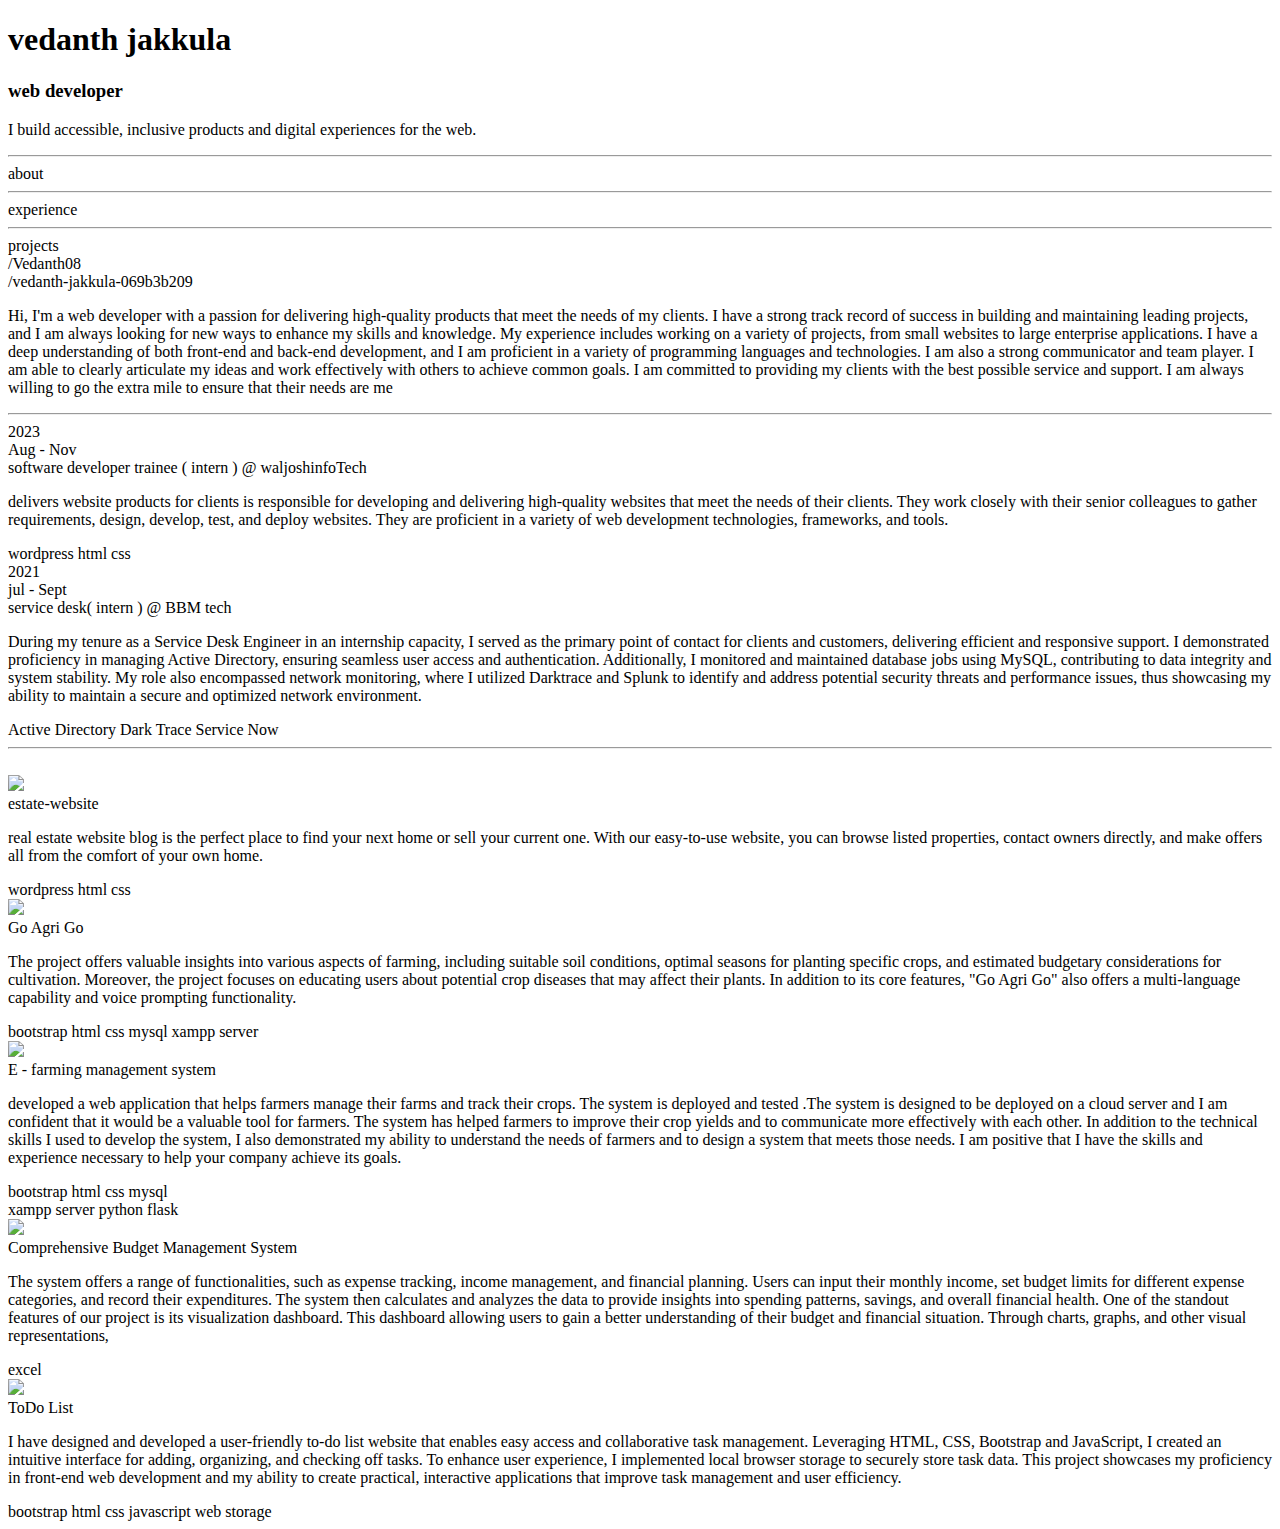
==== fullwebsite.html @ 66c03861 "added new feviicon" ====
<!DOCTYPE html>
<html lang="en">

    <head>

        <meta charset="UTF-8">
        <meta name="viewport" content="width=device-width, initial-scale=1.0">

        <title> Resume </title>
        
        <!-- Fevi Icon -->
        <link rel="icon" href="favicon.ico" type="image/x-icon">

        <!-- Bootstrap CSS Link -->
        <link href="https://cdn.jsdelivr.net/npm/bootstrap@5.3.2/dist/css/bootstrap.min.css" rel="stylesheet" integrity="sha384-T3c6CoIi6uLrA9TneNEoa7RxnatzjcDSCmG1MXxSR1GAsXEV/Dwwykc2MPK8M2HN" crossorigin="anonymous">

        <!-- Bootstrap Icons -->
        <link href="https://cdn.jsdelivr.net/npm/bootstrap-icons@latest/font/bootstrap-icons.css" rel="stylesheet">


        <!--Custom CSS Link -->
        <link rel="stylesheet" href="fullwebsite.css">

    </head>

    <body>

        <!-- Section 0 ( Profile Navigation ) **************************************************-->

        <aside class="section0-profile-navigation">

            <div class="profile-navigation-field">

                <div class="profile-content-field">

                    <h1 class="profile-content-heading ">
                        vedanth jakkula
                    </h1>

                    <h3 class="profile-content-heading2 " >web developer</h3>

                    <p class="profile-content-para content-para" >I build accessible, inclusive products and digital experiences for the web.</p>

                </div>
                
                <div class="selfpromotion-field">

                    <div class="selfpromotion-content-field" id="aboutfield-container">

                        <hr class="horizontal-line " id="about-horizontal-line">

                        <span class="selfpromotion-heading" id="selfpromotion-abouttext">about</span>

                    </div>

                    <div class="selfpromotion-content-field" id="experiencefield-container">

                        <hr class="horizontal-line" id="experience-horizontal-line">

                        <span class="selfpromotion-heading" id="selfpromotion-experiencetext">experience</span>

                    </div>

                    <div class="selfpromotion-content-field " id="projectfield-container">

                        <hr class="horizontal-line" id="projects-horizontal-line">

                        <span class="selfpromotion-heading" id="selfpromotion-projectstext">projects</span>

                    </div>

                </div>

                <div class="social-icon-fieldcontainer">

                    <div class="social-icon-field">

                        <i class="bi bi-github social-icon"></i>

                        <span class="social-icon-text">/Vedanth08</span>

                    </div>

                    <div class="social-icon-field">

                        <i class="bi bi-linkedin social-icon"></i>

                        <span class="social-icon-text">/vedanth-jakkula-069b3b209</span>

                    </div>

                </div>

            </div>

        </aside>
       

        <!-- section 1 ( Profile Content Navigation ) **************************************************-->

        <aside class="section1-profilecontent-navigation">

            <div class="profile-intro-field" id="profile-intro-field">

                <p class="profile-intro-text" id="profile-intro-text">
                
                    Hi, I'm a web developer with a passion for delivering high-quality products that meet the needs of my clients. I have a strong track record of success in building and maintaining leading projects, and I am always looking for new ways to enhance my skills and knowledge.
                    
                    My experience includes working on a variety of projects, from small websites to large enterprise applications. I have a deep understanding of both front-end and back-end development, and I am proficient in a variety of programming languages and technologies.
                    
                    I am also a strong communicator and team player. I am able to clearly articulate my ideas and work effectively with others to achieve common goals.
                    
                    I am committed to providing my clients with the best possible service and support. I am always willing to go the extra mile to ensure that their needs are me
                </p>

            </div>

            <hr class="horizontal-line2">

            <!-- Work Experience Section -->

            <section class="experience-field" id="experience-field">

                <div class=" experience-container experience0">

                    <div class="experience-header">

                        <header class="experience-headingElements ">2023</header>

                        <header class="experience-headingElements ">Aug - Nov</header>

                    </div>


                    <div class="experience-content-field">

                        <div class="content-fieldcontainer">

                            <span class="experience-content-heading experience-headingElements">software developer trainee ( intern )
                                
                                <span class="">@</span>
                                
                            </span>

                            <span class="experience-content-link experience-headingElements">

                                <a class="content-link" >waljoshinfoTech</a>

                            </span> 

                            <span class=""><i class="bi bi-arrow-up-right"></i></span>

                            <p class="experience-content-para ">delivers website products for clients is responsible for developing and delivering high-quality websites that meet the needs of their clients. They work closely with their senior colleagues to gather requirements, design, develop, test, and deploy websites. They are proficient in a variety of web development technologies, frameworks, and tools.</p>

                        </div>

                        <div class="techology-field">

                            <span class="technology-content">wordpress</span>
            
                            <span class="technology-content">html</span>
            
                            <span class="technology-content">css</span>
            
                        </div>

                    </div>

                </div>

                <div class=" experience-container experience1">

                    <div class="experience-header">

                        <header class="experience-headingElements ">2021</header>

                        <header class="experience-headingElements ">jul - Sept</header>

                    </div>


                    <div class="experience-content-field">

                        <div class="content-fieldcontainer">

                            <span class="experience-content-heading experience-headingElements">service desk( intern )
                                
                                <span class="">@</span>
                                
                            </span>

                            <span class="experience-content-link experience-headingElements">

                                <a class="content-link" >BBM tech</a>

                            </span> 

                            <span class=""><i class="bi bi-arrow-up-right"></i></span>

                            <p class="experience-content-para ">During my tenure as a Service Desk Engineer in an internship capacity, I served as the primary point of contact for clients and customers, delivering efficient and responsive support. I demonstrated proficiency in managing Active Directory, ensuring seamless user access and authentication. Additionally, I monitored and maintained database jobs using MySQL, contributing to data integrity and system stability. My role also encompassed network monitoring, where I utilized Darktrace and Splunk to identify and address potential security threats and performance issues, thus showcasing my ability to maintain a secure and optimized network environment.</p>

                        </div>

                        <div class="techology-field">

                            <span class="technology-content">Active Directory</span>
            
                            <span class="technology-content">Dark Trace</span>
            
                            <span class="technology-content">Service Now</span>
            
                        </div>

                    </div>

                </div>

            </section>

            <hr class="horizontal-line2">

            &nbsp;

            <!-- Projects Section  -->

            <section class="project-sectionfield" id="project-sectionfield">

                <div class="projects-field project0 ">

                    <div class="project-container">

                        <img class="project-image" src="https://assets-global.website-files.com/6009ec8cda7f305645c9d91b/617fffdcfa159082ea3ef6a3_t5Gb3iMLNTSQEl07jUIJNHT6qCUftSKhE5JzlQMiCjtiYqxu-QXbLjxErDAKkU-VunGzx-pOkOhdAv5o2hRPNO4KTmdXHALYvzJSUGGPFca0RckUNbINFpBrbUlNm-Y-cBpIt7AB.jpeg" >
                        
                        <div class="project-content">
    
                            <header class="projects-content-heading">estate-website</header>
    
                            <p class="project-content-para ">real estate website blog is the perfect place to find your next home or sell your current one. With our easy-to-use website, you can browse listed properties, contact owners directly, and make offers all from the comfort of your own home.</p>
                            
                            <div class="techology-field">
    
                                <span class="technology-content">wordpress</span>
                
                                <span class="technology-content">html</span>
                
                                <span class="technology-content">css</span>
                
                            </div>
    
                        </div>
    
                    </div>
    
                </div>

                <div class="projects-field project1 ">
    
                    <div class="project-container ">
    
                        <img class="project-image" src="https://muffingroup.com/blog/wp-content/uploads/2022/05/muffingroup-1.jpg" >
                        
                        <div class="project-content">
    
                            <header class="projects-content-heading ">Go Agri Go</header>
    
                            <p class="project-content-para ">The project offers valuable insights into various aspects of farming, including suitable soil conditions, optimal seasons for
                                planting specific crops, and estimated budgetary considerations for cultivation. Moreover, the project focuses on educating users about potential crop diseases that may affect their plants. In addition to its core features, "Go Agri Go" also offers a multi-language capability and voice prompting functionality.</p>
                            
                            <div class="techology-field">
    
                                <span class="technology-content">bootstrap</span>
                
                                <span class="technology-content">html</span>
                
                                <span class="technology-content">css</span>

                                <span class="technology-content">mysql</span>

                                <span class="technology-content">xampp server</span>
                
                            </div>
    
                        </div>
    
                    </div>
    
                </div>

                <div class="projects-field project2 ">
    
                    <div class="project-container ">
    
                        <img class="project-image" src="https://designwebkit.com/wp-content/uploads/2017/12/59260.jpg" >
                        
                        <div class="project-content">
    
                            <header class="projects-content-heading ">E - farming management system</header>
    
                            <p class="project-content-para ">developed a web application that helps farmers manage their farms and track their crops. The system is deployed and tested .The system is designed to be deployed on a cloud server and I am confident that it would be a valuable tool for farmers. The system has helped farmers to improve their crop yields and to communicate more effectively with each other. In addition to the technical skills I used to develop the system, I also demonstrated my ability to understand the needs of farmers and to design a system that meets those needs. I am positive that I have the skills and experience necessary to help your company achieve its goals.</p>
                            
                            <div class="techology-field">
    
                                <span class="technology-content">bootstrap</span>
                
                                <span class="technology-content">html</span>
                
                                <span class="technology-content">css</span>

                                <span class="technology-content">mysql</span>
            
                            </div>

                            <div class="techology-field">

                                <span class="technology-content">xampp server</span>
                
                                <span class="technology-content">python flask</span>

                            </div>
    
                        </div>
    
                    </div>
    
                </div>

                <div class="projects-field project3 ">
    
                    <div class="project-container ">
    
                        <img class="project-image" src="https://hive.com/wp-content/uploads/2022/03/excel-sheet.jpeg" >
                        
                        <div class="project-content">
    
                            <header class="projects-content-heading ">Comprehensive Budget Management System</header>
    
                            <p class="project-content-para ">The system offers a range of functionalities, such as expense tracking, income management, and financial planning. Users can
                                input their monthly income, set budget limits for different expense categories, and record their expenditures. The system then
                                calculates and analyzes the data to provide insights into spending patterns, savings, and overall financial health. One of the
                                standout features of our project is its visualization dashboard. This dashboard allowing users to gain a better understanding of
                                their budget and financial situation. Through charts, graphs, and other visual representations,</p>
                            
                            <div class="techology-field">
    
                                <span class="technology-content">excel</span>
                
                            </div>
    
                        </div>
    
                    </div>
    
                </div>

                <div class="projects-field project4 ">
    
                    <div class="project-container ">
    
                        <img class="project-image" src="todolist.png" >
                        
                        <div class="project-content">
    
                            <header class="projects-content-heading ">ToDo List</header>
    
                            <p class="project-content-para ">I have designed and developed a user-friendly to-do list website that enables easy access and collaborative task management. Leveraging HTML, CSS, Bootstrap and JavaScript, I created an intuitive interface for adding, organizing, and checking off tasks. To enhance user experience, I implemented local browser storage to securely store task data. This project showcases my proficiency in front-end web development and my ability to create practical, interactive applications that improve task management and user efficiency.</p>
                            
                            <div class="techology-field">
    
                                <span class="technology-content">bootstrap</span>
                
                                <span class="technology-content">html</span>
                
                                <span class="technology-content">css</span>

                                <span class="technology-content">javascript</span>
                
                                <span class="technology-content">web storage</span>
                
                            </div>
    
                        </div>
    
                    </div>
    
                </div>

            </section>

        </aside>

    </body>

    <script src="fullwebsite.js"></script>

</html>
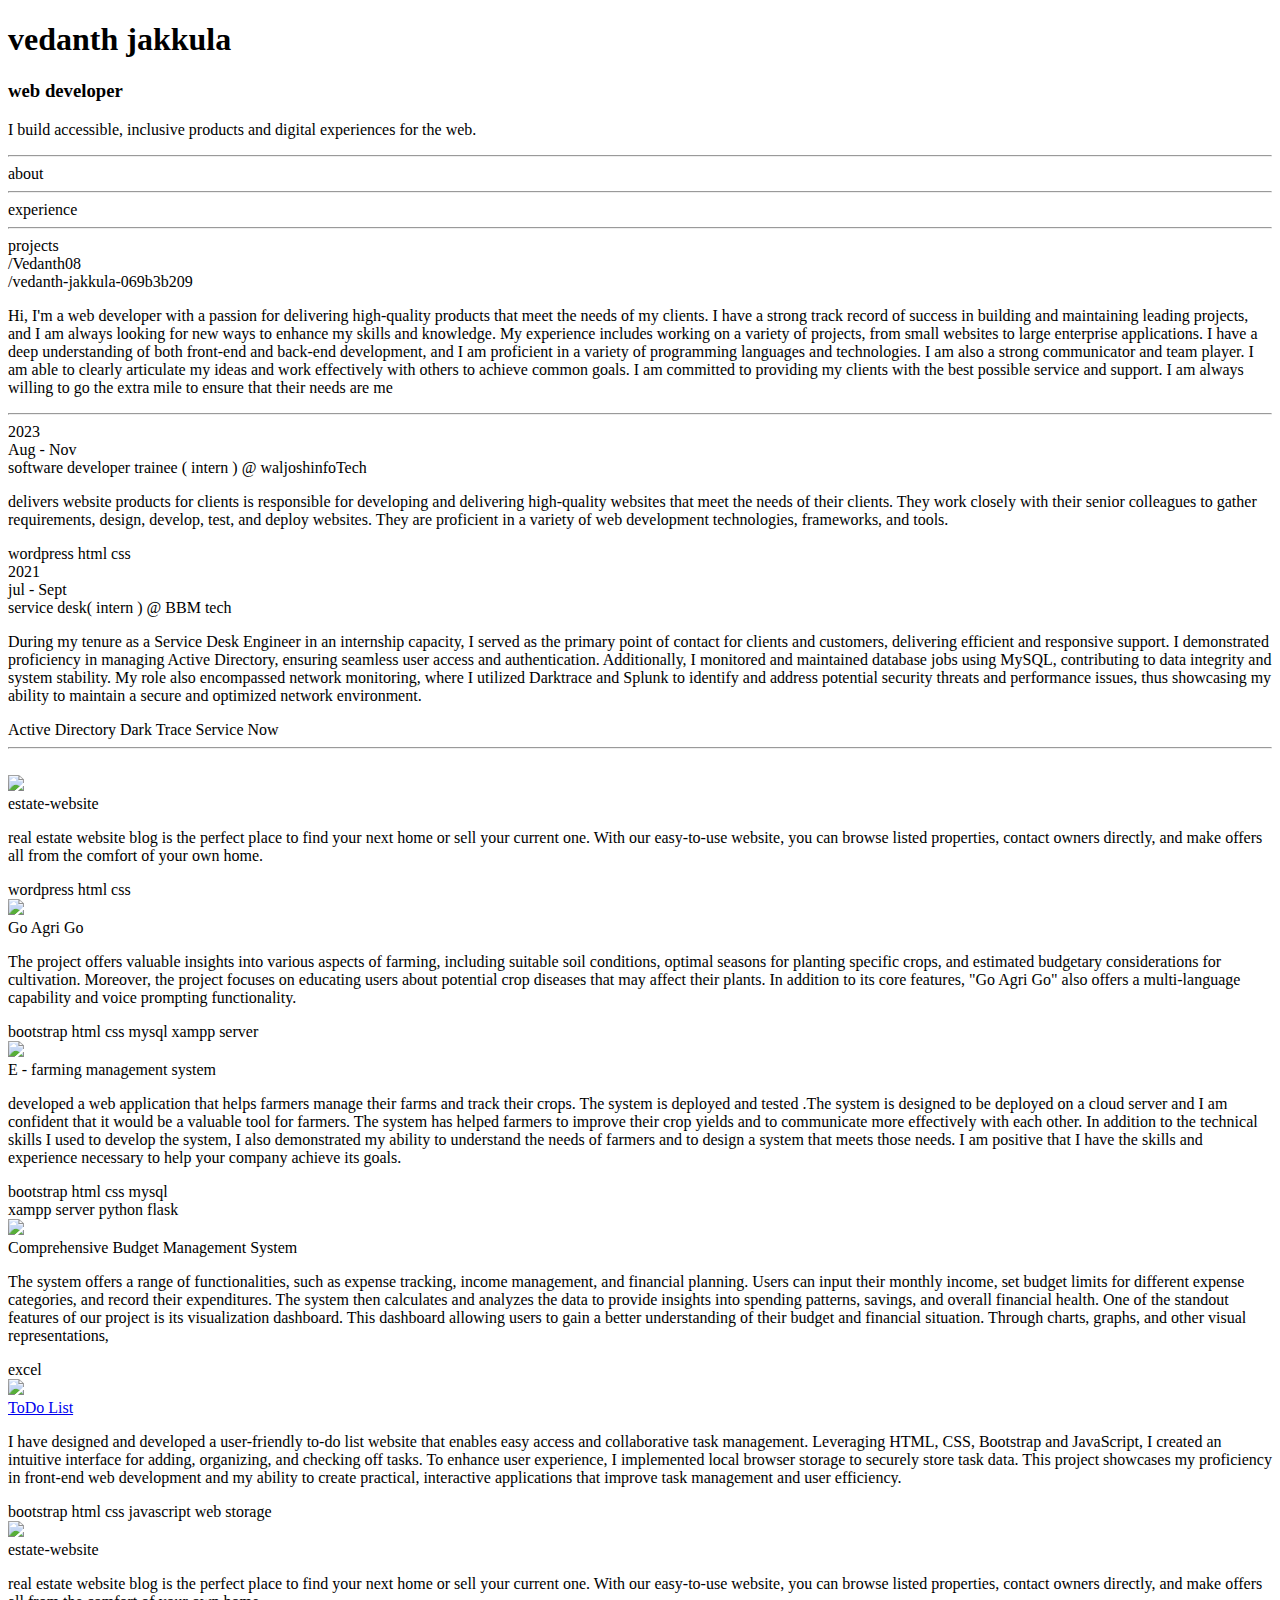
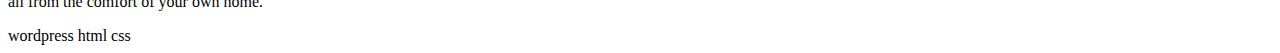
==== commit 85d65ed6: "made some changes in the code" ====
--- a/fullwebsite.html
+++ b/fullwebsite.html
@@ -359,8 +359,14 @@
                         <img class="project-image" src="todolist.png" >
                         
                         <div class="project-content">
-    
-                            <header class="projects-content-heading ">ToDo List</header>
+
+                            <span class="experience-content-link experience-headingElements">
+
+                                <a class="projects-content-heading" href="https://vedanth08.github.io/todoList/ ">ToDo List</a>
+
+                            </span> 
+
+                            <span class=""><i class="bi bi-arrow-up-right"></i></span>
     
                             <p class="project-content-para ">I have designed and developed a user-friendly to-do list website that enables easy access and collaborative task management. Leveraging HTML, CSS, Bootstrap and JavaScript, I created an intuitive interface for adding, organizing, and checking off tasks. To enhance user experience, I implemented local browser storage to securely store task data. This project showcases my proficiency in front-end web development and my ability to create practical, interactive applications that improve task management and user efficiency.</p>
                             
@@ -384,6 +390,34 @@
     
                 </div>
 
+                <div class="projects-field project5 ">
+
+                    <div class="project-container">
+
+                        <img class="project-image" src="https://assets-global.website-files.com/6009ec8cda7f305645c9d91b/617fffdcfa159082ea3ef6a3_t5Gb3iMLNTSQEl07jUIJNHT6qCUftSKhE5JzlQMiCjtiYqxu-QXbLjxErDAKkU-VunGzx-pOkOhdAv5o2hRPNO4KTmdXHALYvzJSUGGPFca0RckUNbINFpBrbUlNm-Y-cBpIt7AB.jpeg" >
+                        
+                        <div class="project-content">
+    
+                            <header class="projects-content-heading">estate-website</header>
+    
+                            <p class="project-content-para ">real estate website blog is the perfect place to find your next home or sell your current one. With our easy-to-use website, you can browse listed properties, contact owners directly, and make offers all from the comfort of your own home.</p>
+                            
+                            <div class="techology-field">
+    
+                                <span class="technology-content">wordpress</span>
+                
+                                <span class="technology-content">html</span>
+                
+                                <span class="technology-content">css</span>
+                
+                            </div>
+    
+                        </div>
+    
+                    </div>
+    
+                </div>
+
             </section>
 
         </aside>
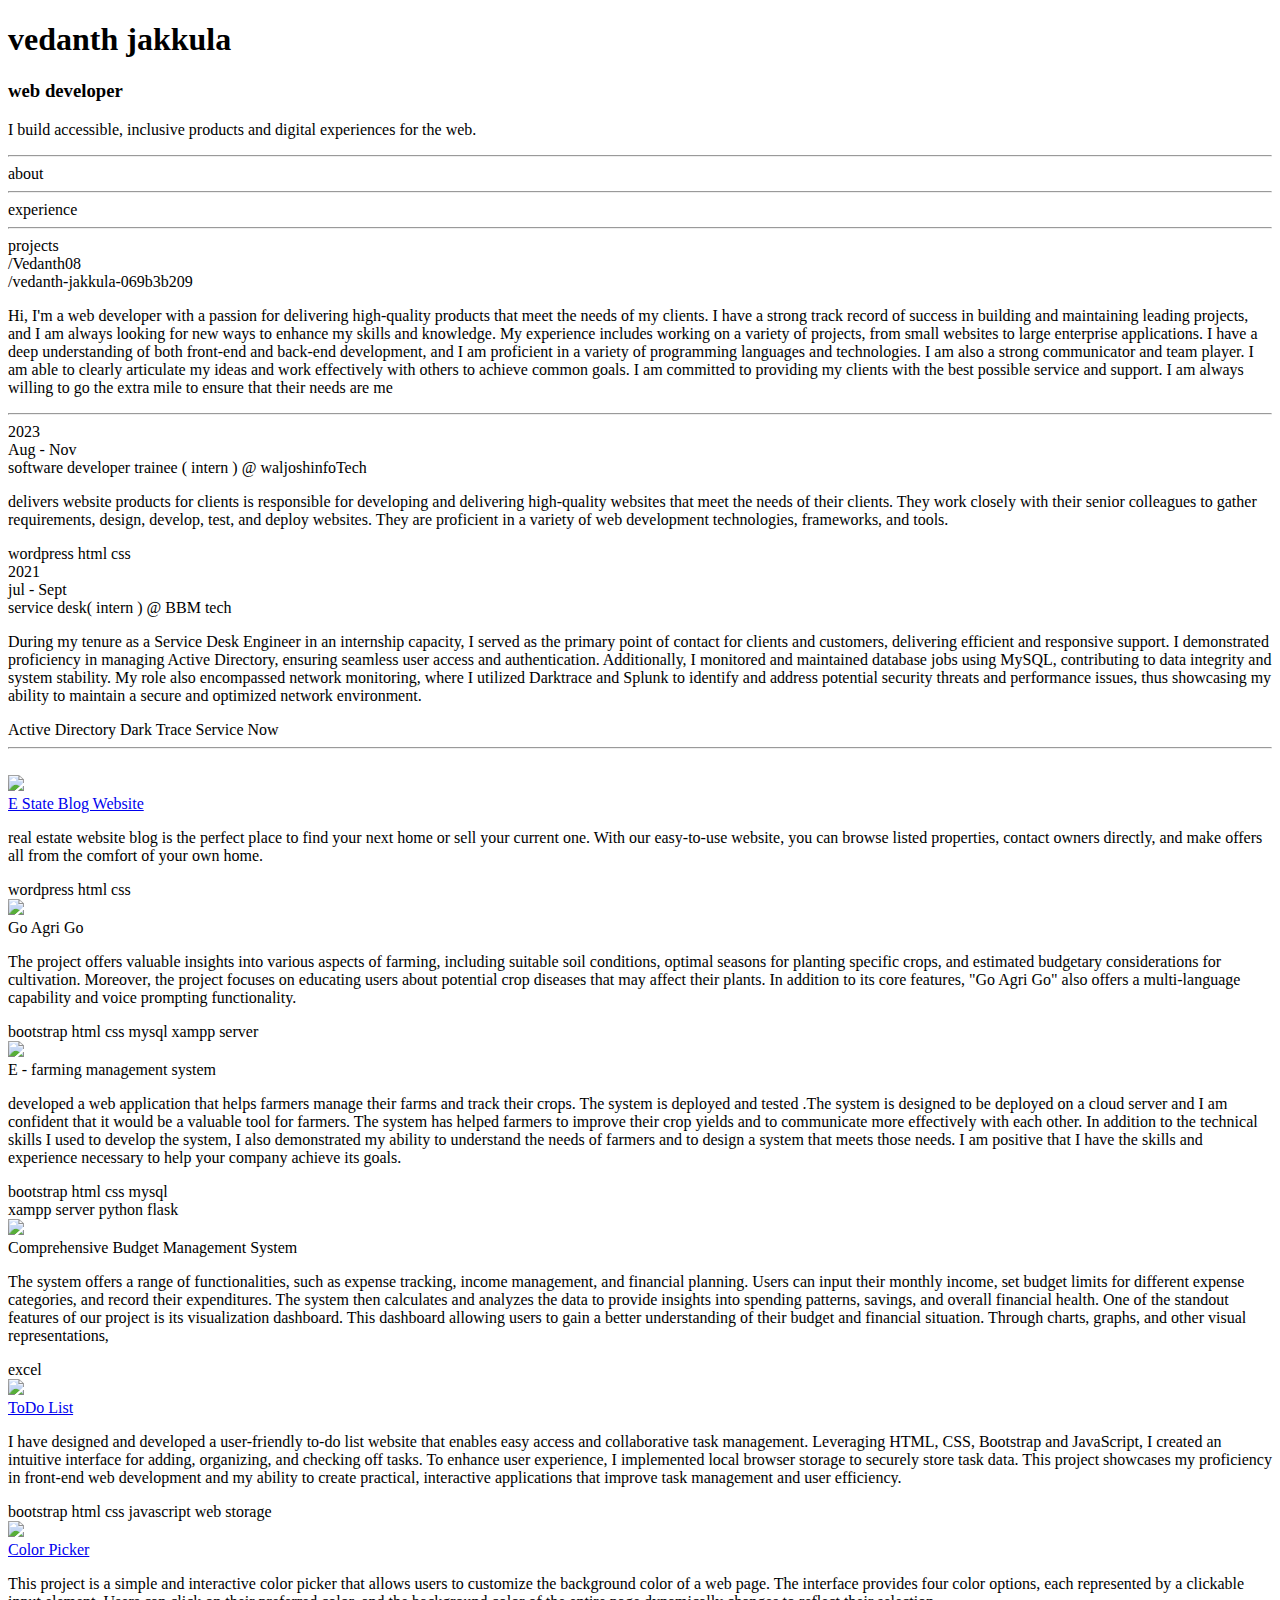
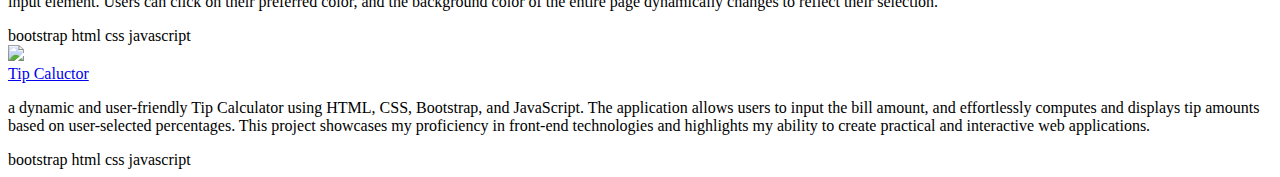
==== commit 4fc8cc58: "added project description" ====
--- a/fullwebsite.html
+++ b/fullwebsite.html
@@ -233,7 +233,13 @@
                         
                         <div class="project-content">
     
-                            <header class="projects-content-heading">estate-website</header>
+                            <span class="experience-content-link experience-headingElements">
+
+                                <a class="projects-content-heading" href="https://vedanth08.github.io/Real-State-Website/ ">E State Blog Website</a>
+
+                            </span> 
+
+                            <span class=""><i class="bi bi-arrow-up-right"></i></span>
     
                             <p class="project-content-para ">real estate website blog is the perfect place to find your next home or sell your current one. With our easy-to-use website, you can browse listed properties, contact owners directly, and make offers all from the comfort of your own home.</p>
                             
@@ -391,24 +397,70 @@
                 </div>
 
                 <div class="projects-field project5 ">
-
-                    <div class="project-container">
-
-                        <img class="project-image" src="https://assets-global.website-files.com/6009ec8cda7f305645c9d91b/617fffdcfa159082ea3ef6a3_t5Gb3iMLNTSQEl07jUIJNHT6qCUftSKhE5JzlQMiCjtiYqxu-QXbLjxErDAKkU-VunGzx-pOkOhdAv5o2hRPNO4KTmdXHALYvzJSUGGPFca0RckUNbINFpBrbUlNm-Y-cBpIt7AB.jpeg" >
-                        
-                        <div class="project-content">
-    
-                            <header class="projects-content-heading">estate-website</header>
-    
-                            <p class="project-content-para ">real estate website blog is the perfect place to find your next home or sell your current one. With our easy-to-use website, you can browse listed properties, contact owners directly, and make offers all from the comfort of your own home.</p>
-                            
-                            <div class="techology-field">
-    
-                                <span class="technology-content">wordpress</span>
-                
-                                <span class="technology-content">html</span>
-                
-                                <span class="technology-content">css</span>
+    
+                    <div class="project-container ">
+    
+                        <img class="project-image" src="colorpicker.png" >
+                        
+                        <div class="project-content">
+
+                            <span class="experience-content-link experience-headingElements">
+
+                                <a class="projects-content-heading" href="https://vedanth08.github.io/Color-picker/">Color Picker</a>
+
+                            </span> 
+
+                            <span class=""><i class="bi bi-arrow-up-right"></i></span>
+    
+                            <p class="project-content-para ">This project is a simple and interactive color picker that allows users to customize the background color of a web page. The interface provides four color options, each represented by a clickable input element. Users can click on their preferred color, and the background color of the entire page dynamically changes to reflect their selection.</p>
+                            
+                            <div class="techology-field">
+    
+                                <span class="technology-content">bootstrap</span>
+                
+                                <span class="technology-content">html</span>
+                
+                                <span class="technology-content">css</span>
+
+                                <span class="technology-content">javascript</span>
+
+                
+                            </div>
+    
+                        </div>
+    
+                    </div>
+    
+                </div>
+
+                <div class="projects-field project6 ">
+    
+                    <div class="project-container ">
+    
+                        <img class="project-image" src="tipCal.png" >
+                        
+                        <div class="project-content">
+
+                            <span class="experience-content-link experience-headingElements">
+
+                                <a class="projects-content-heading" href="https://vedanth08.github.io/Tip-calc/">Tip Caluctor</a>
+
+                            </span> 
+
+                            <span class=""><i class="bi bi-arrow-up-right"></i></span>
+    
+                            <p class="project-content-para ">a dynamic and user-friendly Tip Calculator using HTML, CSS, Bootstrap, and JavaScript. The application allows users to input the bill amount, and effortlessly computes and displays tip amounts based on user-selected percentages. This project showcases my proficiency in front-end technologies and highlights my ability to create practical and interactive web applications.</p>
+                            
+                            <div class="techology-field">
+    
+                                <span class="technology-content">bootstrap</span>
+                
+                                <span class="technology-content">html</span>
+                
+                                <span class="technology-content">css</span>
+
+                                <span class="technology-content">javascript</span>
+
                 
                             </div>
     
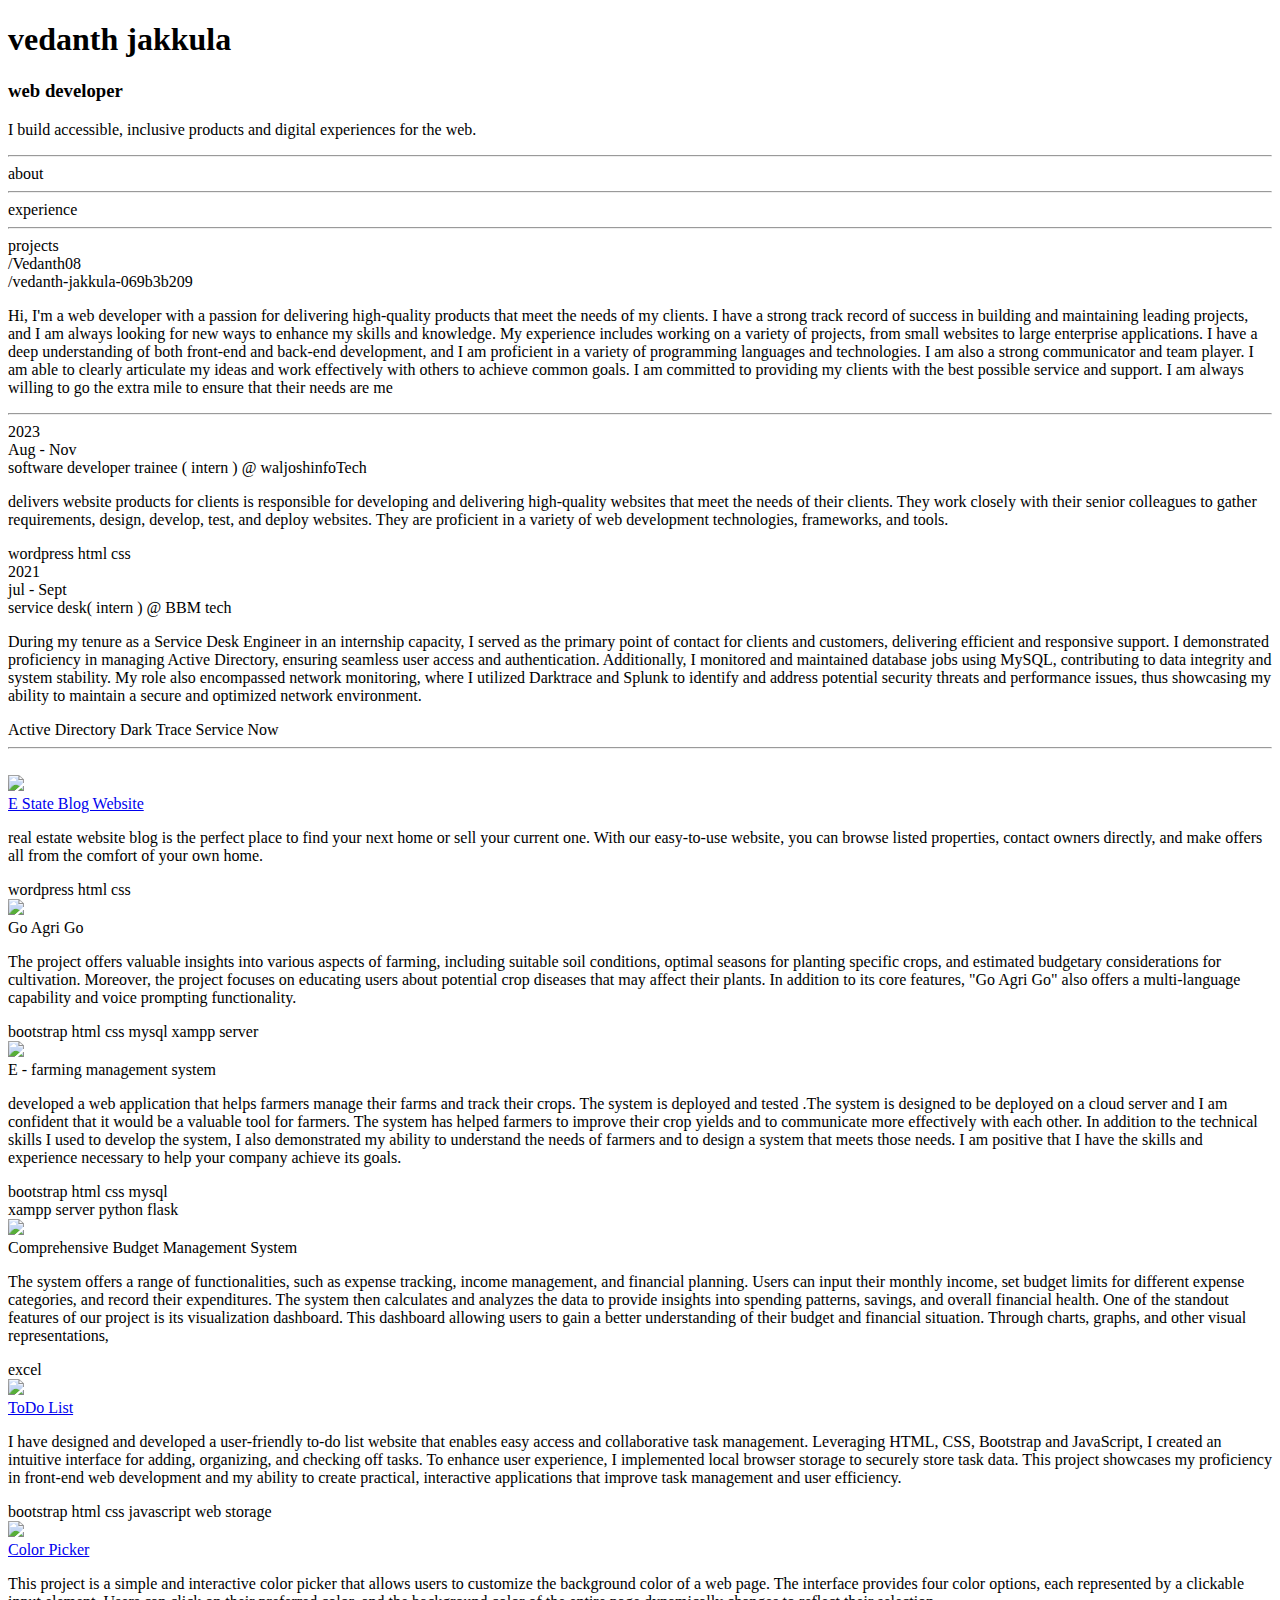
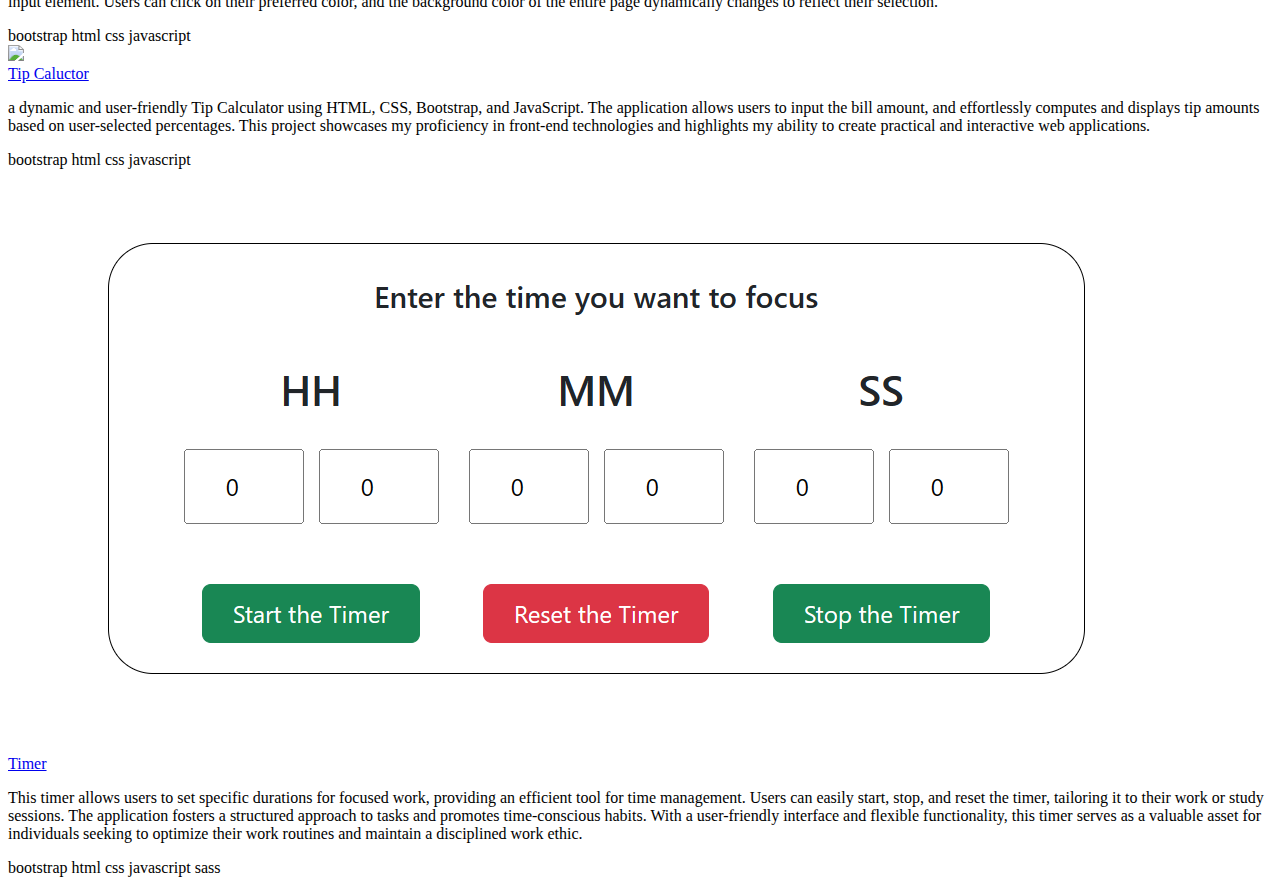
==== commit 542d5bcc: "added the image" ====
--- a/fullwebsite.html
+++ b/fullwebsite.html
@@ -470,6 +470,44 @@
     
                 </div>
 
+                <div class="projects-field project7 ">
+    
+                    <div class="project-container ">
+    
+                        <img class="project-image" src="timer.png" >
+                        
+                        <div class="project-content">
+
+                            <span class="experience-content-link experience-headingElements">
+
+                                <a class="projects-content-heading" href="https://vedanth08.github.io/Timer/">Timer</a>
+
+                            </span> 
+
+                            <span class=""><i class="bi bi-arrow-up-right"></i></span>
+    
+                            <p class="project-content-para ">This timer allows users to set specific durations for focused work, providing an efficient tool for time management. Users can easily start, stop, and reset the timer, tailoring it to their work or study sessions. The application fosters a structured approach to tasks and promotes time-conscious habits. With a user-friendly interface and flexible functionality, this timer serves as a valuable asset for individuals seeking to optimize their work routines and maintain a disciplined work ethic.</p>
+                            
+                            <div class="techology-field">
+    
+                                <span class="technology-content">bootstrap</span>
+                
+                                <span class="technology-content">html</span>
+                
+                                <span class="technology-content">css</span>
+
+                                <span class="technology-content">javascript</span>
+
+                                <spam class="technology-content">sass</spam>
+
+                            </div>
+    
+                        </div>
+    
+                    </div>
+    
+                </div>
+
             </section>
 
         </aside>
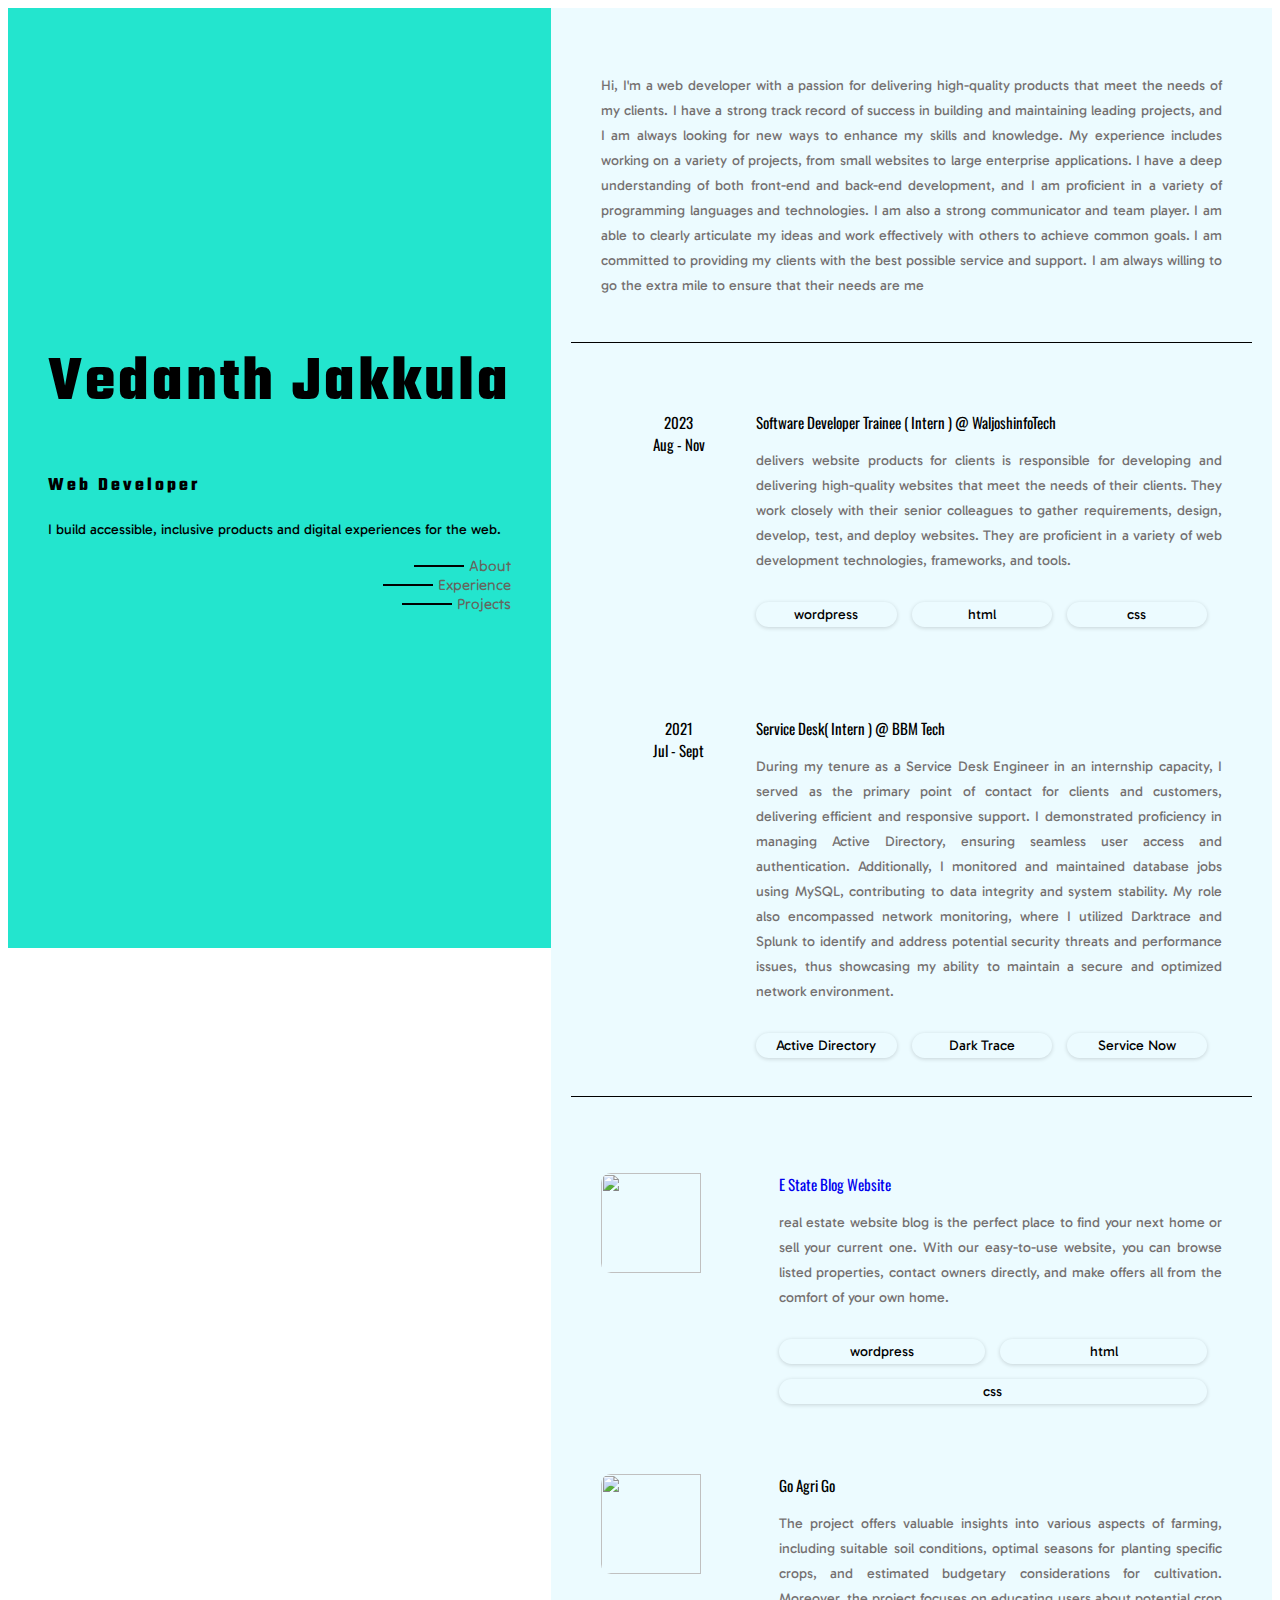
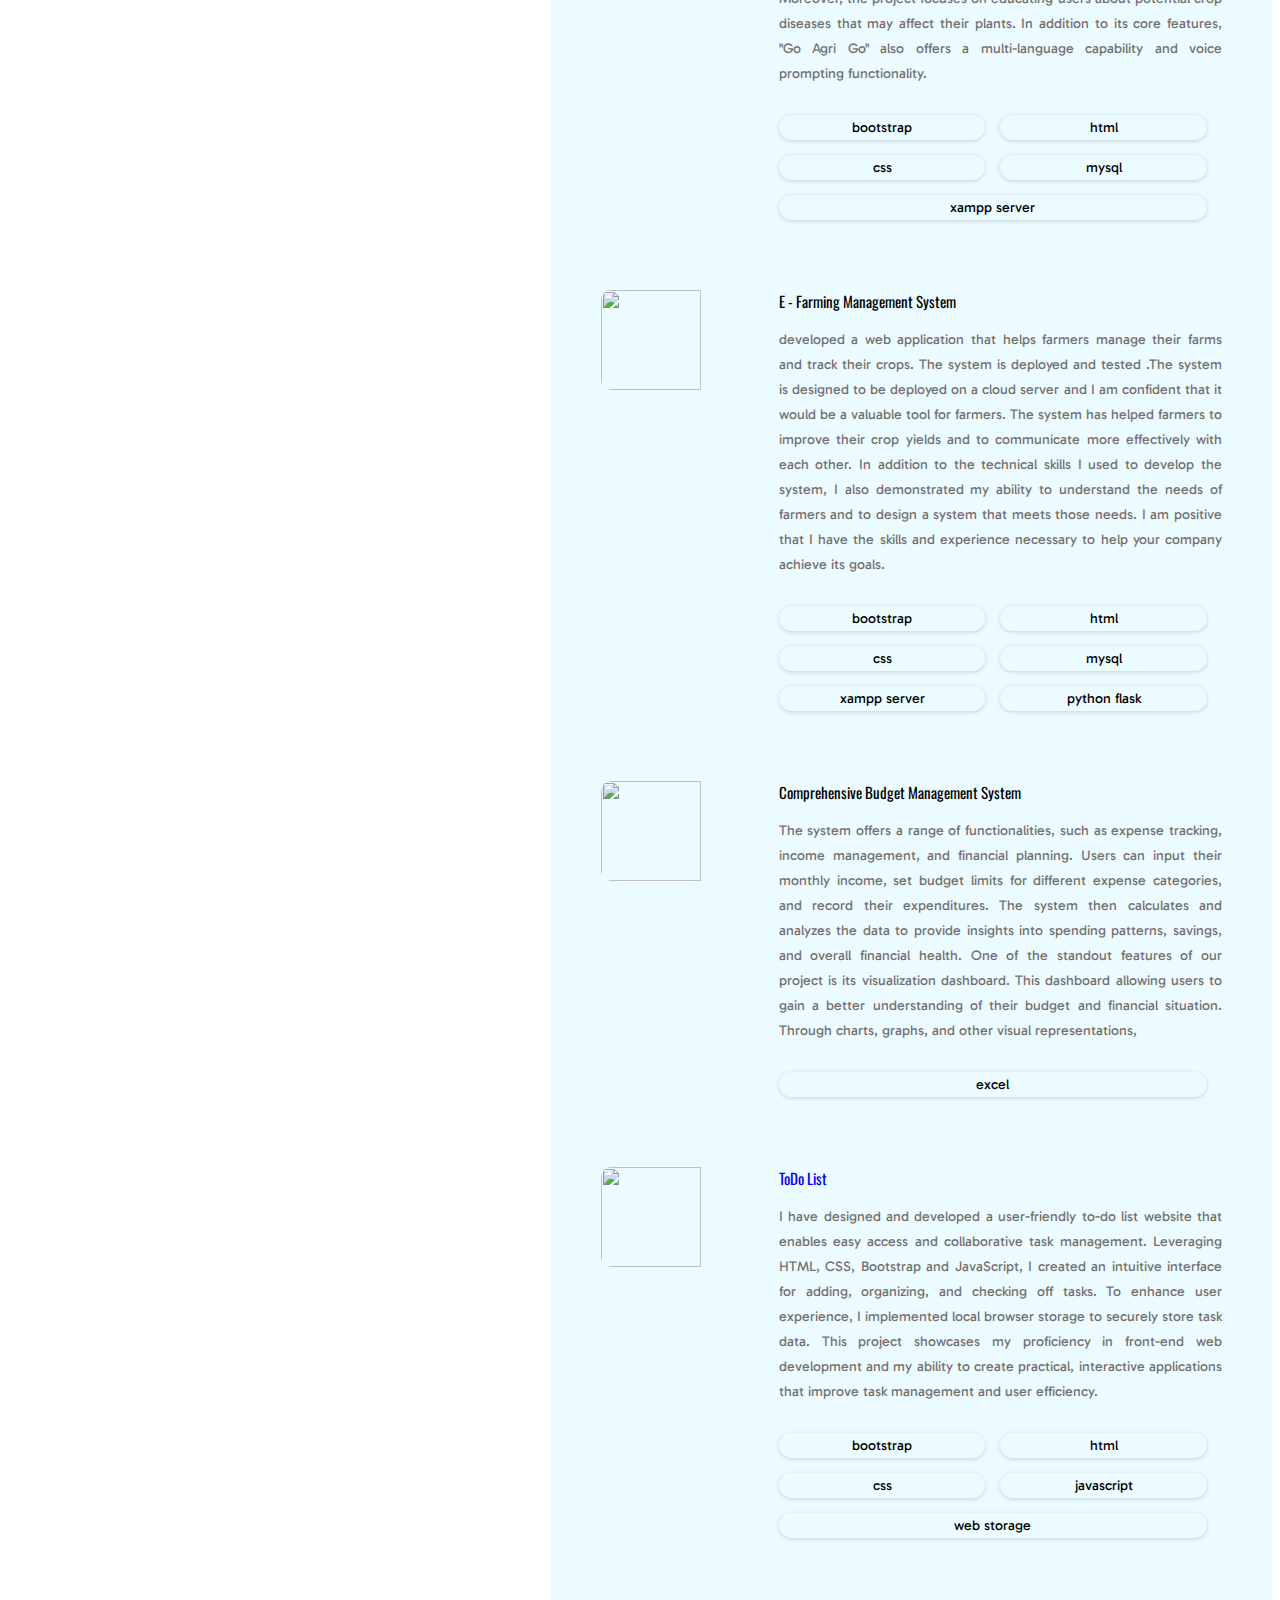
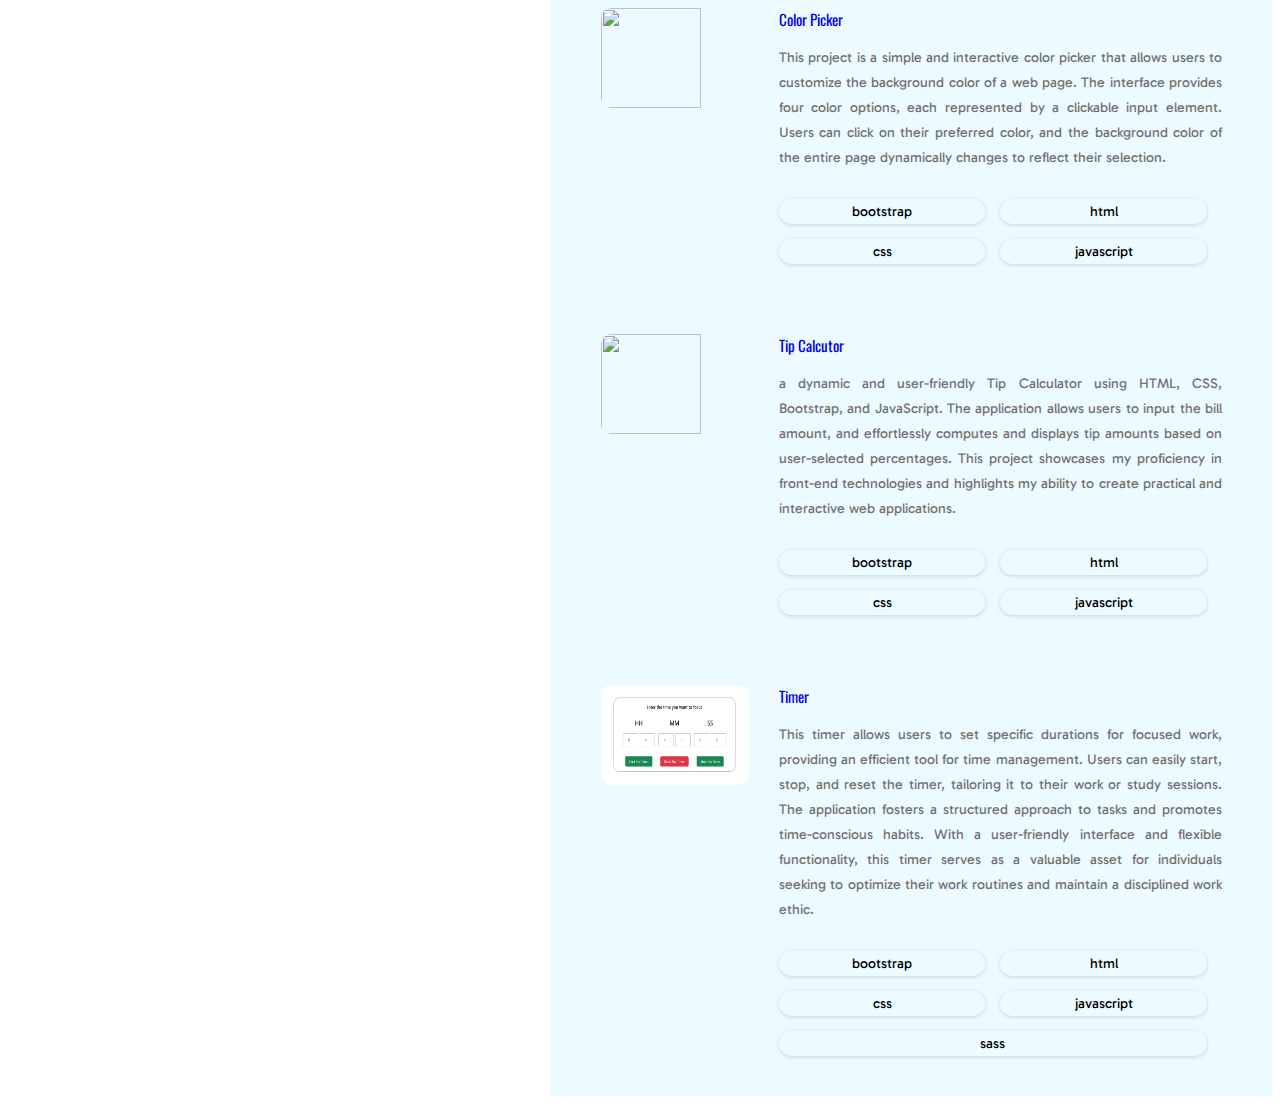
==== commit 03a72d30: "wrapped the technologies" ====
--- a/fullwebsite.html
+++ b/fullwebsite.html
@@ -154,7 +154,7 @@
 
                         </div>
 
-                        <div class="techology-field">
+                        <div class="technology-field">
 
                             <span class="technology-content">wordpress</span>
             
@@ -201,7 +201,7 @@
 
                         </div>
 
-                        <div class="techology-field">
+                        <div class="technology-field">
 
                             <span class="technology-content">Active Directory</span>
             
@@ -223,6 +223,8 @@
 
             <!-- Projects Section  -->
 
+            <!-- E State website -->
+
             <section class="project-sectionfield" id="project-sectionfield">
 
                 <div class="projects-field project0 ">
@@ -243,7 +245,7 @@
     
                             <p class="project-content-para ">real estate website blog is the perfect place to find your next home or sell your current one. With our easy-to-use website, you can browse listed properties, contact owners directly, and make offers all from the comfort of your own home.</p>
                             
-                            <div class="techology-field">
+                            <div class="technology-field">
     
                                 <span class="technology-content">wordpress</span>
                 
@@ -258,6 +260,8 @@
                     </div>
     
                 </div>
+
+                <!-- Go agri go -->
 
                 <div class="projects-field project1 ">
     
@@ -272,7 +276,7 @@
                             <p class="project-content-para ">The project offers valuable insights into various aspects of farming, including suitable soil conditions, optimal seasons for
                                 planting specific crops, and estimated budgetary considerations for cultivation. Moreover, the project focuses on educating users about potential crop diseases that may affect their plants. In addition to its core features, "Go Agri Go" also offers a multi-language capability and voice prompting functionality.</p>
                             
-                            <div class="techology-field">
+                            <div class="technology-field">
     
                                 <span class="technology-content">bootstrap</span>
                 
@@ -292,6 +296,8 @@
     
                 </div>
 
+                <!-- E - farming management system -->
+
                 <div class="projects-field project2 ">
     
                     <div class="project-container ">
@@ -304,7 +310,7 @@
     
                             <p class="project-content-para ">developed a web application that helps farmers manage their farms and track their crops. The system is deployed and tested .The system is designed to be deployed on a cloud server and I am confident that it would be a valuable tool for farmers. The system has helped farmers to improve their crop yields and to communicate more effectively with each other. In addition to the technical skills I used to develop the system, I also demonstrated my ability to understand the needs of farmers and to design a system that meets those needs. I am positive that I have the skills and experience necessary to help your company achieve its goals.</p>
                             
-                            <div class="techology-field">
+                            <div class="technology-field">
     
                                 <span class="technology-content">bootstrap</span>
                 
@@ -313,22 +319,20 @@
                                 <span class="technology-content">css</span>
 
                                 <span class="technology-content">mysql</span>
-            
-                            </div>
-
-                            <div class="techology-field">
 
                                 <span class="technology-content">xampp server</span>
                 
                                 <span class="technology-content">python flask</span>
-
-                            </div>
-    
-                        </div>
-    
-                    </div>
-    
-                </div>
+            
+                            </div>
+
+                        </div>
+    
+                    </div>
+    
+                </div>
+
+                <!-- Budget management system -->
 
                 <div class="projects-field project3 ">
     
@@ -346,7 +350,7 @@
                                 standout features of our project is its visualization dashboard. This dashboard allowing users to gain a better understanding of
                                 their budget and financial situation. Through charts, graphs, and other visual representations,</p>
                             
-                            <div class="techology-field">
+                            <div class="technology-field">
     
                                 <span class="technology-content">excel</span>
                 
@@ -358,6 +362,8 @@
     
                 </div>
 
+                <!--  ToDo List -->
+
                 <div class="projects-field project4 ">
     
                     <div class="project-container ">
@@ -376,7 +382,7 @@
     
                             <p class="project-content-para ">I have designed and developed a user-friendly to-do list website that enables easy access and collaborative task management. Leveraging HTML, CSS, Bootstrap and JavaScript, I created an intuitive interface for adding, organizing, and checking off tasks. To enhance user experience, I implemented local browser storage to securely store task data. This project showcases my proficiency in front-end web development and my ability to create practical, interactive applications that improve task management and user efficiency.</p>
                             
-                            <div class="techology-field">
+                            <div class="technology-field">
     
                                 <span class="technology-content">bootstrap</span>
                 
@@ -385,16 +391,18 @@
                                 <span class="technology-content">css</span>
 
                                 <span class="technology-content">javascript</span>
-                
+
                                 <span class="technology-content">web storage</span>
                 
                             </div>
-    
-                        </div>
-    
-                    </div>
-    
-                </div>
+
+                        </div>
+    
+                    </div>
+    
+                </div>
+
+                <!-- Color Picker -->
 
                 <div class="projects-field project5 ">
     
@@ -414,7 +422,7 @@
     
                             <p class="project-content-para ">This project is a simple and interactive color picker that allows users to customize the background color of a web page. The interface provides four color options, each represented by a clickable input element. Users can click on their preferred color, and the background color of the entire page dynamically changes to reflect their selection.</p>
                             
-                            <div class="techology-field">
+                            <div class="technology-field">
     
                                 <span class="technology-content">bootstrap</span>
                 
@@ -433,6 +441,8 @@
     
                 </div>
 
+                <!-- Tip calcutor -->
+
                 <div class="projects-field project6 ">
     
                     <div class="project-container ">
@@ -443,7 +453,7 @@
 
                             <span class="experience-content-link experience-headingElements">
 
-                                <a class="projects-content-heading" href="https://vedanth08.github.io/Tip-calc/">Tip Caluctor</a>
+                                <a class="projects-content-heading" href="https://vedanth08.github.io/Tip-calc/">Tip Calcutor</a>
 
                             </span> 
 
@@ -451,7 +461,7 @@
     
                             <p class="project-content-para ">a dynamic and user-friendly Tip Calculator using HTML, CSS, Bootstrap, and JavaScript. The application allows users to input the bill amount, and effortlessly computes and displays tip amounts based on user-selected percentages. This project showcases my proficiency in front-end technologies and highlights my ability to create practical and interactive web applications.</p>
                             
-                            <div class="techology-field">
+                            <div class="technology-field">
     
                                 <span class="technology-content">bootstrap</span>
                 
@@ -470,6 +480,8 @@
     
                 </div>
 
+                <!-- Timer -->
+
                 <div class="projects-field project7 ">
     
                     <div class="project-container ">
@@ -488,7 +500,7 @@
     
                             <p class="project-content-para ">This timer allows users to set specific durations for focused work, providing an efficient tool for time management. Users can easily start, stop, and reset the timer, tailoring it to their work or study sessions. The application fosters a structured approach to tasks and promotes time-conscious habits. With a user-friendly interface and flexible functionality, this timer serves as a valuable asset for individuals seeking to optimize their work routines and maintain a disciplined work ethic.</p>
                             
-                            <div class="techology-field">
+                            <div class="technology-field">
     
                                 <span class="technology-content">bootstrap</span>
                 
@@ -501,6 +513,8 @@
                                 <spam class="technology-content">sass</spam>
 
                             </div>
+
+
     
                         </div>
     
--- a/fullwebsite.css
+++ b/fullwebsite.css
@@ -0,0 +1,222 @@
+@import url("https://fonts.googleapis.com/css2?family=Gabarito&display=swap");
+@import url("https://fonts.googleapis.com/css2?family=Teko&display=swap");
+@import url("https://fonts.googleapis.com/css2?family=Tilt+Neon&display=swap");
+@import url("https://fonts.googleapis.com/css2?family=Oswald&display=swap");
+@import url("https://fonts.googleapis.com/css2?family=Poppins:wght@500&display=swap");
+
+.flexbox-row, .technology-field, .experience-container, .project-container, .selfpromotion-content-field, body, .container-padding, .projects-field, .social-icon-fieldcontainer {
+  display: flex;
+  flex-direction: row;
+}
+
+.flexbox-col, .section0-profile-navigation, .experience-field, .experience-header{
+  display: flex;
+  flex-direction: column;
+}
+
+.div-center, .section0-profile-navigation {
+  justify-content: center;
+  align-items: center;
+}
+
+.heading1, .profile-content-heading2, .profile-content-heading {
+  font-family: "Teko", sans-serif;
+  letter-spacing: 3px;
+  text-transform: capitalize;
+}
+
+.heading2, .selfpromotion-heading {
+  font-family: "Tilt Neon", sans-serif;
+  font-size: 15px;
+  text-transform: capitalize;
+}
+
+.heading3, .experience-headingElements, .projects-content-heading {
+  font-family: "Oswald", sans-serif;
+  font-size: 15px;
+  text-transform: capitalize;
+  text-decoration: none;
+  
+}
+
+.technology-field{
+  flex-wrap: wrap;
+} 
+
+
+.para1, .technology-content, .experience-content-para, .project-content-para, .profile-intro-text, .profile-content-para {
+  font-family: "Gabarito", sans-serif;
+  font-size: 14px;
+  text-align: justify;
+  margin-top: 15px;
+  line-height: 25px;
+}
+
+.container-padding, .projects-field {
+  padding: 20px 30px;
+}
+
+.section0-profile-navigation, .section1-profilecontent-navigation {
+  flex: 1;
+}
+
+.section1-profilecontent-navigation{
+  padding: 20px 20px;
+}
+
+.section0-profile-navigation {
+  position: sticky;
+  flex: 0 0 auto;
+  top: 0;
+  height: 100vh;
+  overflow: auto;
+  background-color: #23e5ce;
+  padding: 20px 40px;
+  
+}
+
+.profile-content-heading {
+  font-size: 4ic;
+}
+
+.profile-content-heading2 {
+  font-size: 1.3c;
+  animation: left-to-right 1s linear forwards;
+}
+
+@keyframes left-to-right {
+  0%{
+    transform: translateX(-100px);
+  }
+
+  100%{
+    transform: translateX(0px);
+  }
+}
+
+
+.selfpromotion-content-field {
+  align-items: center;
+}
+
+.horizontal-line{
+  width: 50px;
+  border: none;
+  border-top: 2px solid #000;
+  margin-right: 5px;
+  transition:0.3s;
+  
+  
+}
+
+.selfpromotion-heading{
+  color: #64675f;
+}
+
+.social-icon-fieldcontainer{
+  display: flex;
+  flex-direction: row;
+}
+
+.social-icon-field {
+  padding-top: 20px;
+}
+
+.social-icon {
+  font-size: 25px;
+  cursor: pointer;
+}
+
+.bi-linkedin{
+  margin-left: -70px;
+}
+
+.social-icon-text{
+  width: 0;
+  height: 0;
+  position: relative;
+  transition:0.3s;
+  opacity: 0;
+}
+
+/* Section 1 ( Profile Content Navigation ) ############# */
+
+.section1-profilecontent-navigation{
+  background-color: #ecfbff;;
+}
+
+.profile-intro-text, .experience-container{
+  padding: 30px;
+}
+
+
+.profile-intro-text, .experience-content-para, .project-content-para{
+  color: #757171;
+}
+
+.experience-header, .project-image {
+  flex: 1;
+}
+
+.experience-header{
+  align-items: center;
+}
+
+.experience-content-field, .project-content{
+  flex: 3;
+}
+
+.projects-field, .experience-container{
+  margin-top: 30px; 
+}
+
+.technology-content {
+  padding: 0px 10px;
+  margin-right: 15px;
+  border: #757171 0.5px;
+  border-radius: 30px;
+  box-shadow: rgba(0, 0, 0, 0.16) 0px 1px 4px;
+  flex: 1;
+  flex-basis: calc(30% - 20px);
+  text-align: center;
+}
+
+.project-container{
+  column-gap: 30px;
+}
+
+.project-image{
+  width: 100px;
+  height: 100px;
+  border-radius: 10px;
+}
+
+.horizontal-line2{
+  height: 1px;
+  border: none;
+  background-color: #000000;
+}
+
+/* on Hover Properties */
+
+.profile-intro-field :hover, .experience-container:hover, .projects-field:hover{
+  box-shadow: rgba(100, 100, 111, 0.2) 0px 0px 10px 5px;
+  border-radius: 10px;
+}
+
+.selfpromotion-content-field:hover .horizontal-line{
+  width: 90px;
+}
+
+.social-icon-field:hover .social-icon-text{
+  width: auto;
+  opacity: 1;
+  padding-right: 30px;
+  padding-left: 15px;
+  margin-right: 70px;
+}
+
+.profile-intro-text:hover , .experience-content-para:hover , .project-content-para:hover{
+  color: black;
+}
+
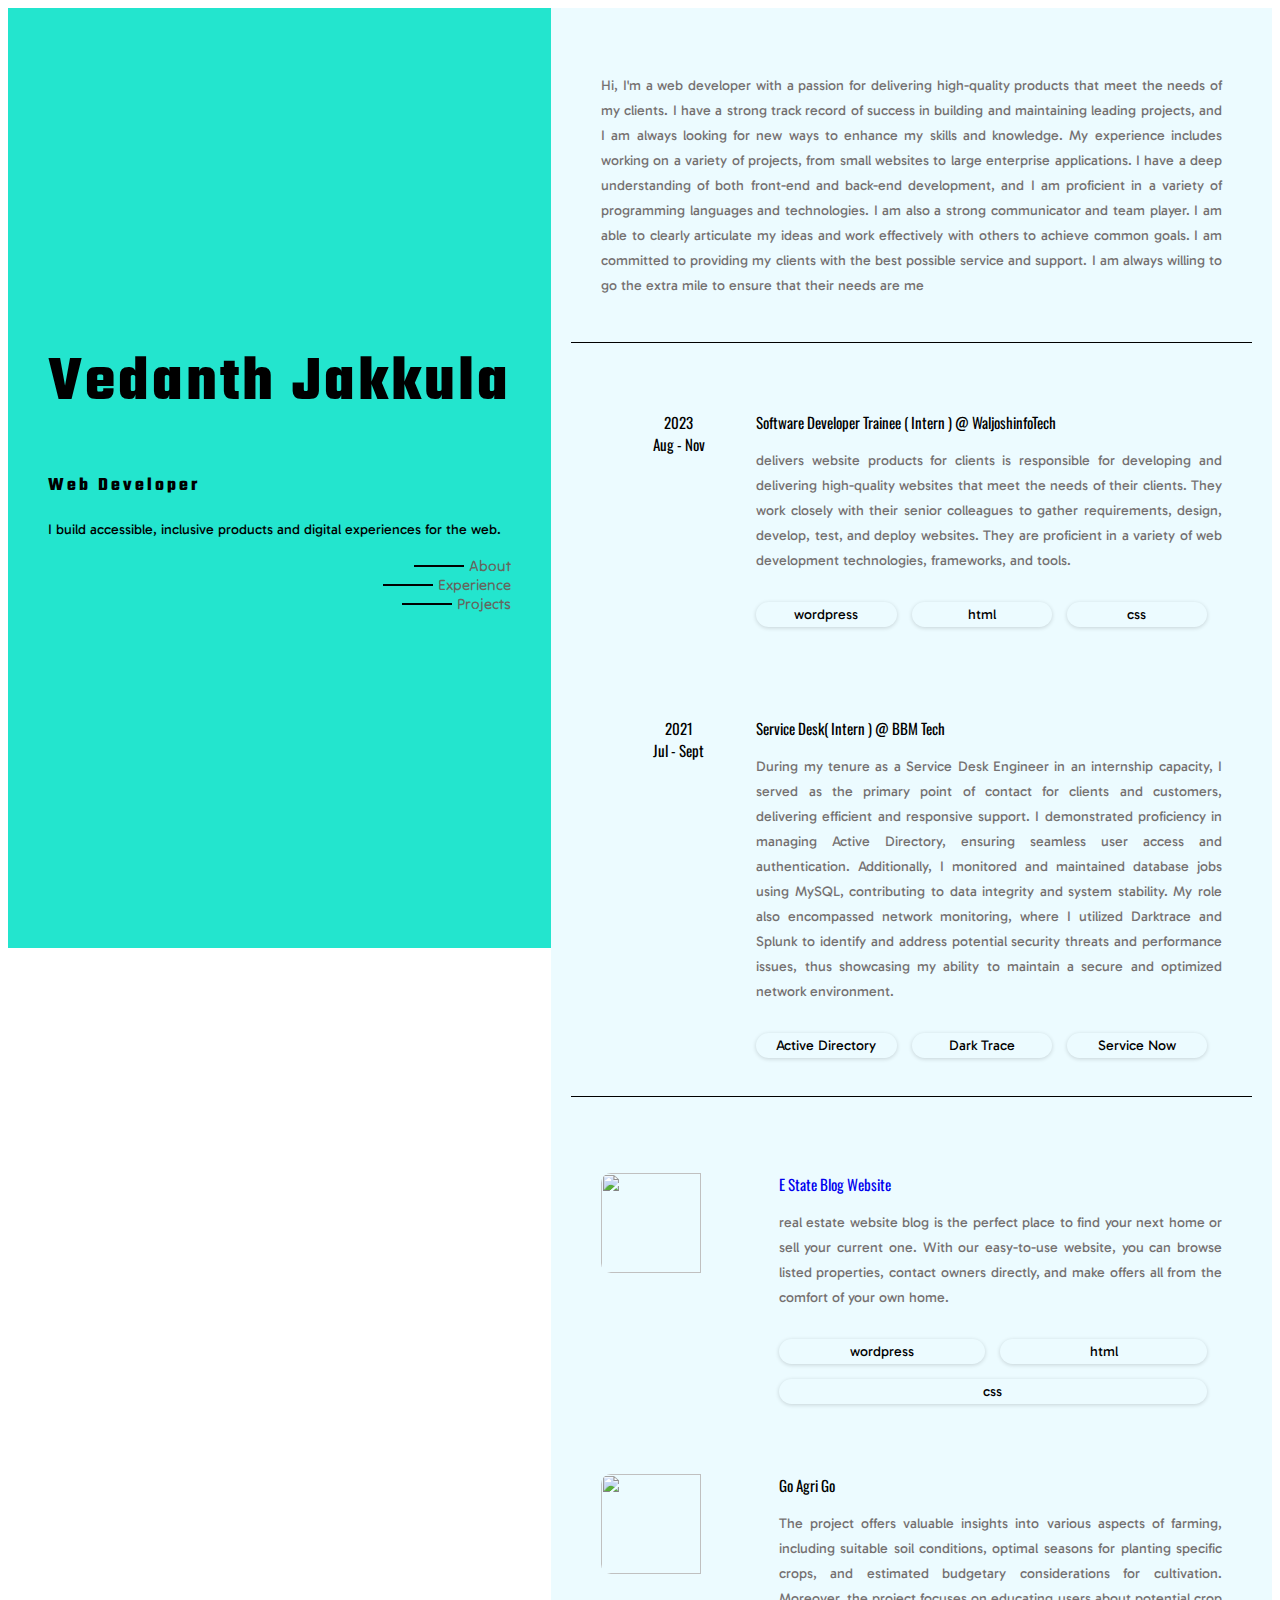
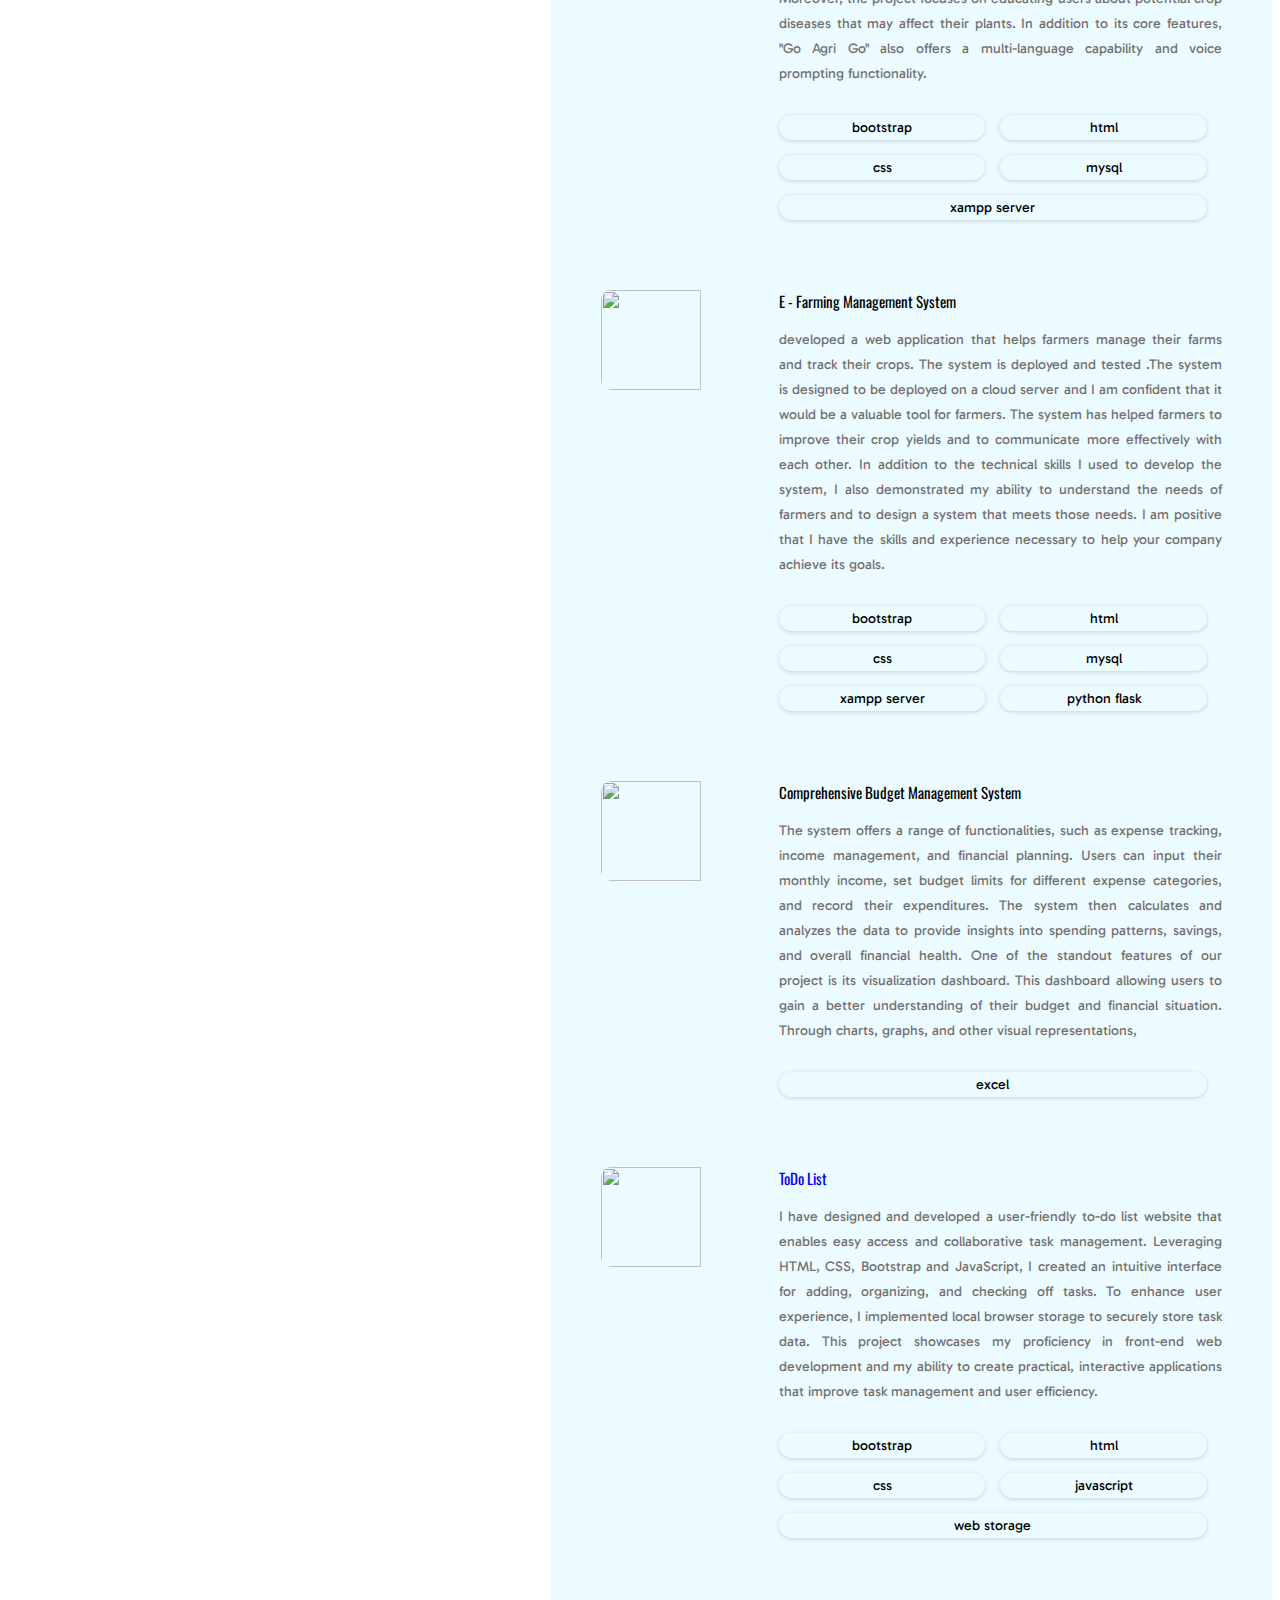
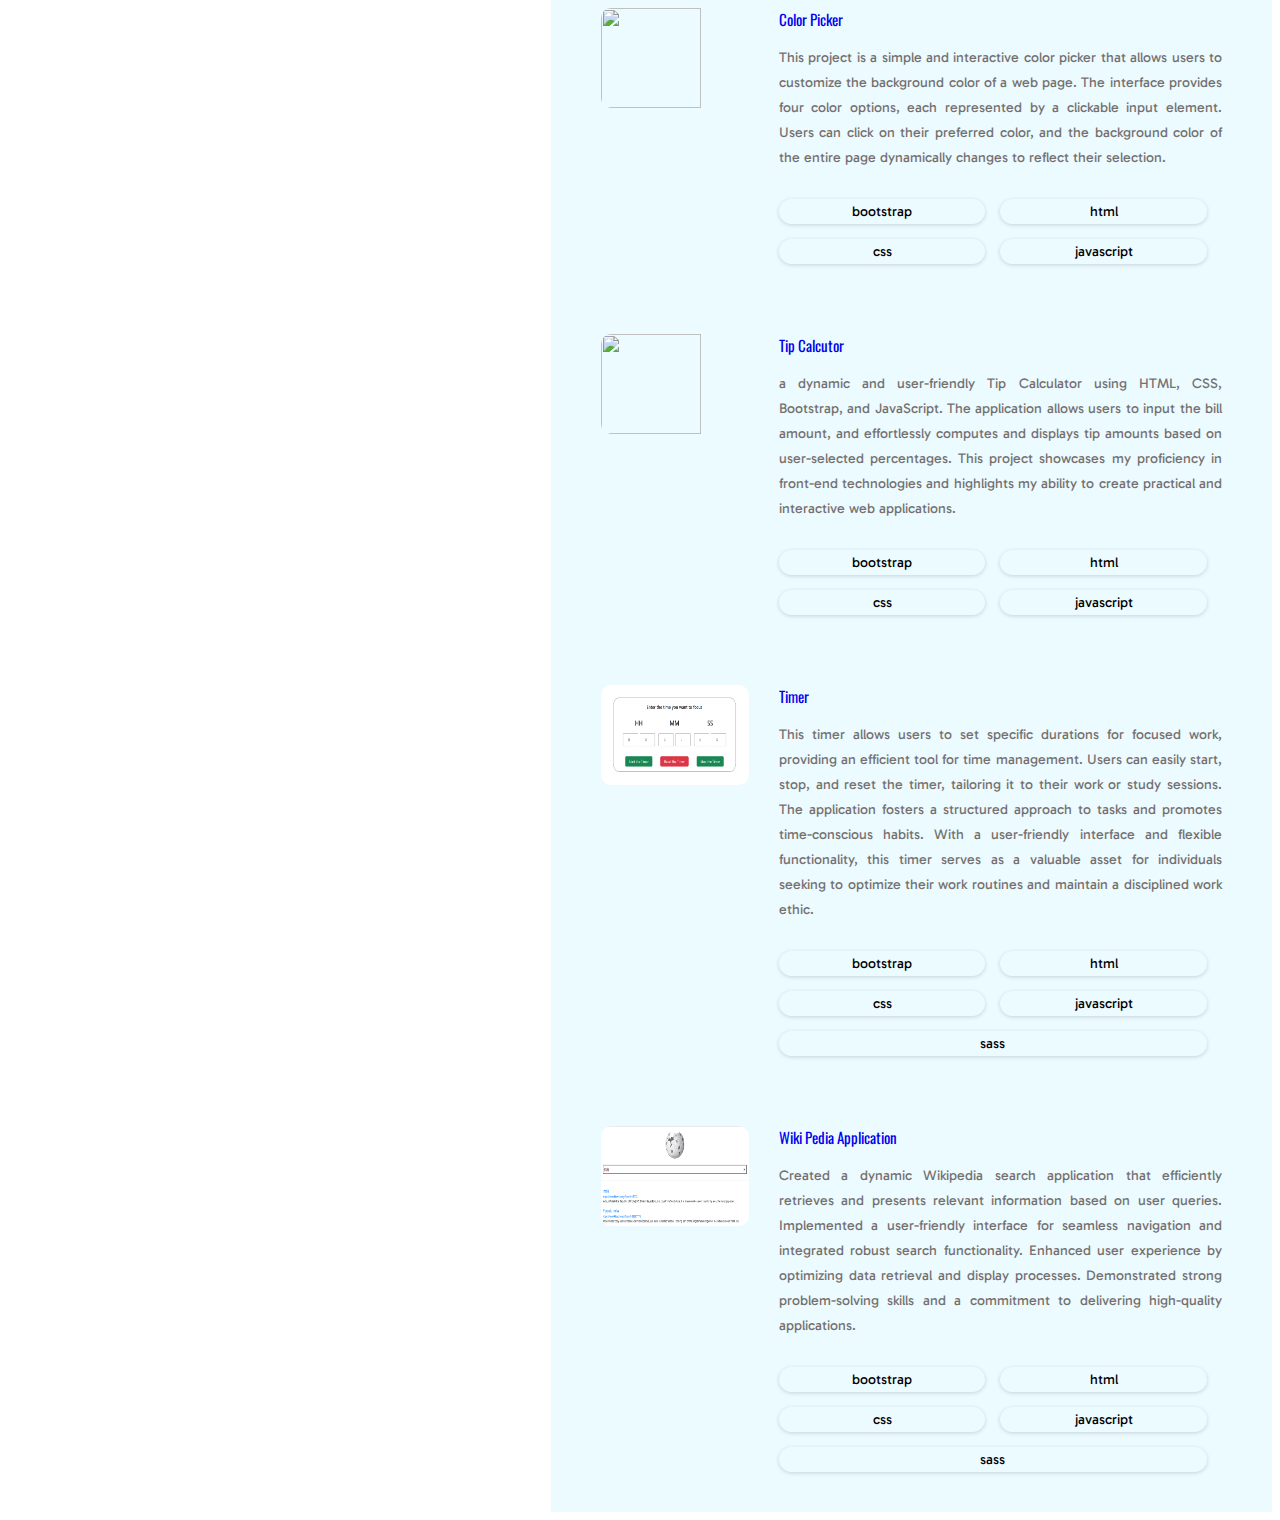
==== commit 1670dc41: "added new project" ====
--- a/fullwebsite.html
+++ b/fullwebsite.html
@@ -515,7 +515,46 @@
                             </div>
 
 
-    
+                        </div>
+    
+                    </div>
+    
+                </div>
+
+                <!-- Wikipedia Search Application   -->
+                
+                <div class="projects-field project8 ">
+    
+                    <div class="project-container ">
+    
+                        <img class="project-image" src="wikipedia-search.png" >
+                        
+                        <div class="project-content">
+
+                            <span class="experience-content-link experience-headingElements">
+
+                                <a class="projects-content-heading" href="https://vedanth08.github.io/wikipedia_search_application/">Wiki pedia application</a>
+
+                            </span> 
+
+                            <span class=""><i class="bi bi-arrow-up-right"></i></span>
+    
+                            <p class="project-content-para ">Created a dynamic Wikipedia search application that efficiently retrieves and presents relevant information based on user queries. Implemented a user-friendly interface for seamless navigation and integrated robust search functionality. Enhanced user experience by optimizing data retrieval and display processes. Demonstrated strong problem-solving skills and a commitment to delivering high-quality applications.</p>
+                            
+                            <div class="technology-field">
+    
+                                <span class="technology-content">bootstrap</span>
+                
+                                <span class="technology-content">html</span>
+                
+                                <span class="technology-content">css</span>
+
+                                <span class="technology-content">javascript</span>
+
+                                <spam class="technology-content">sass</spam>
+
+                            </div>
+
                         </div>
     
                     </div>
